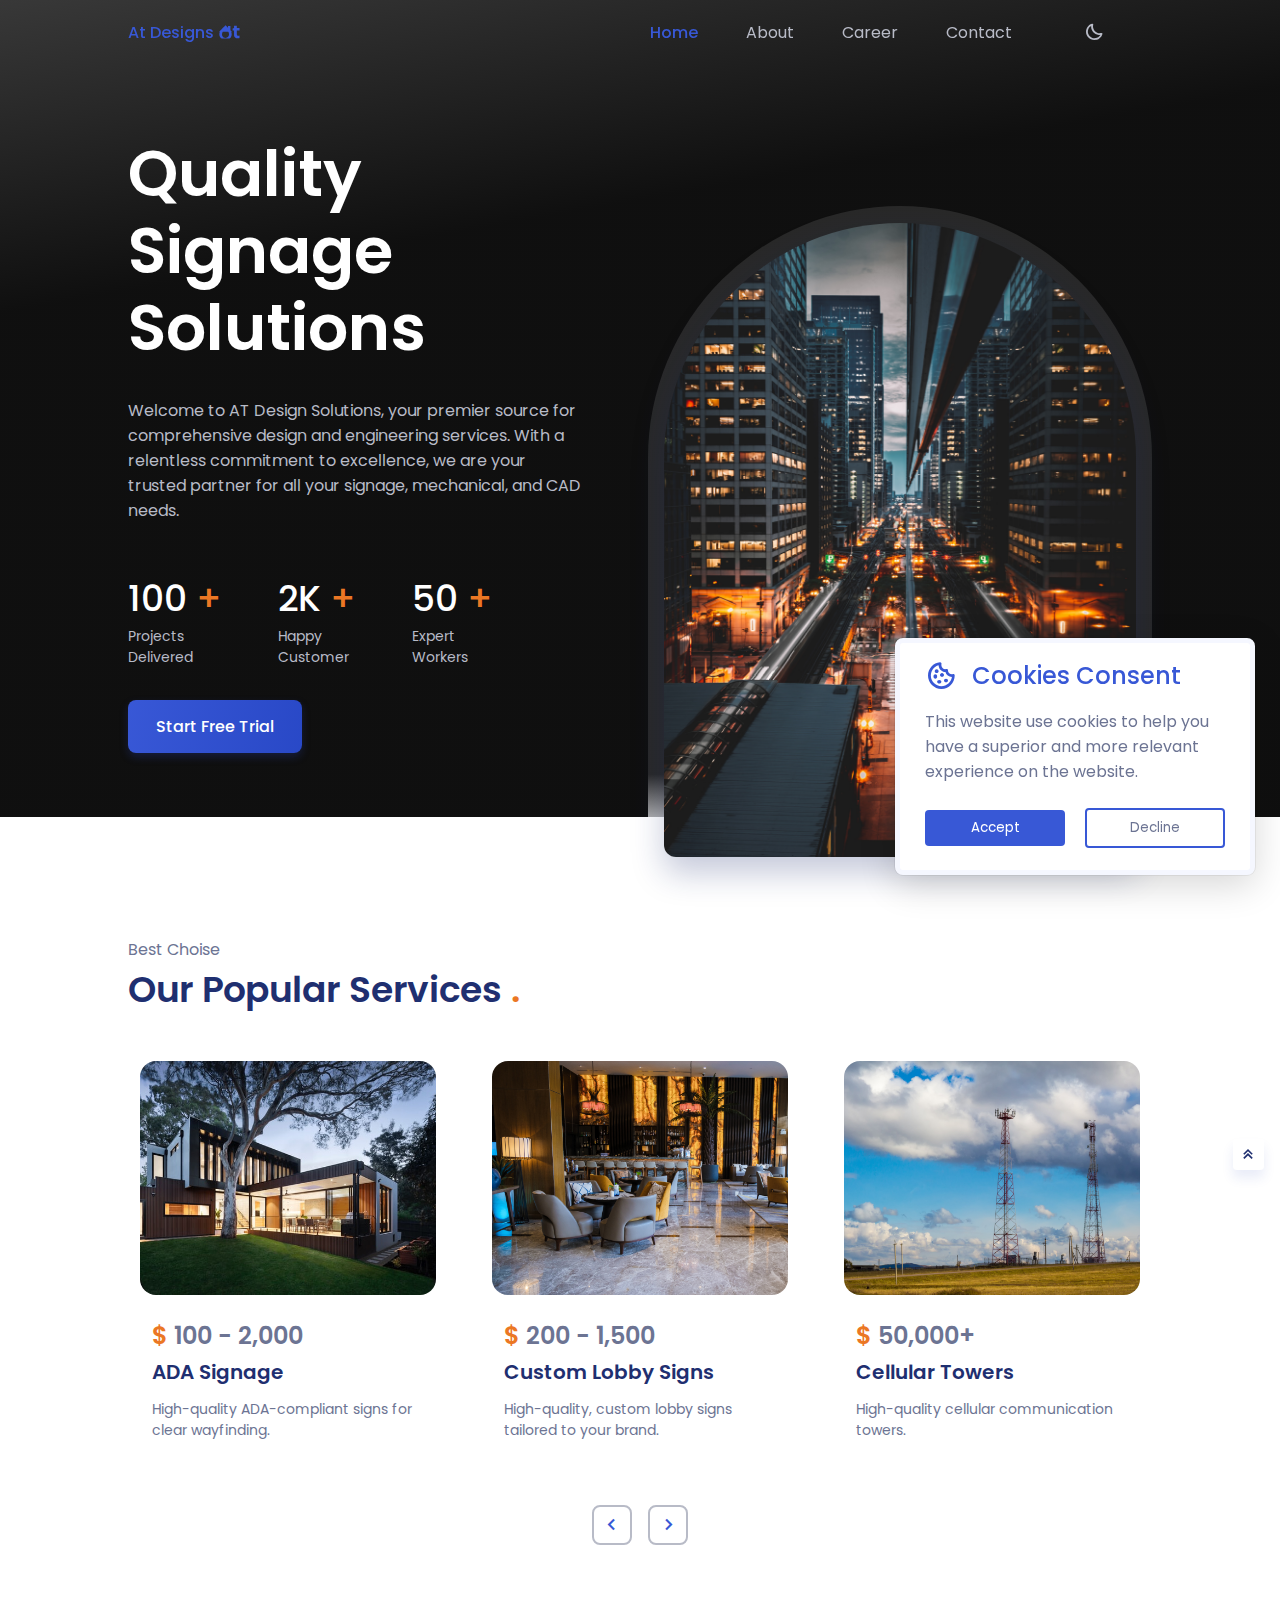
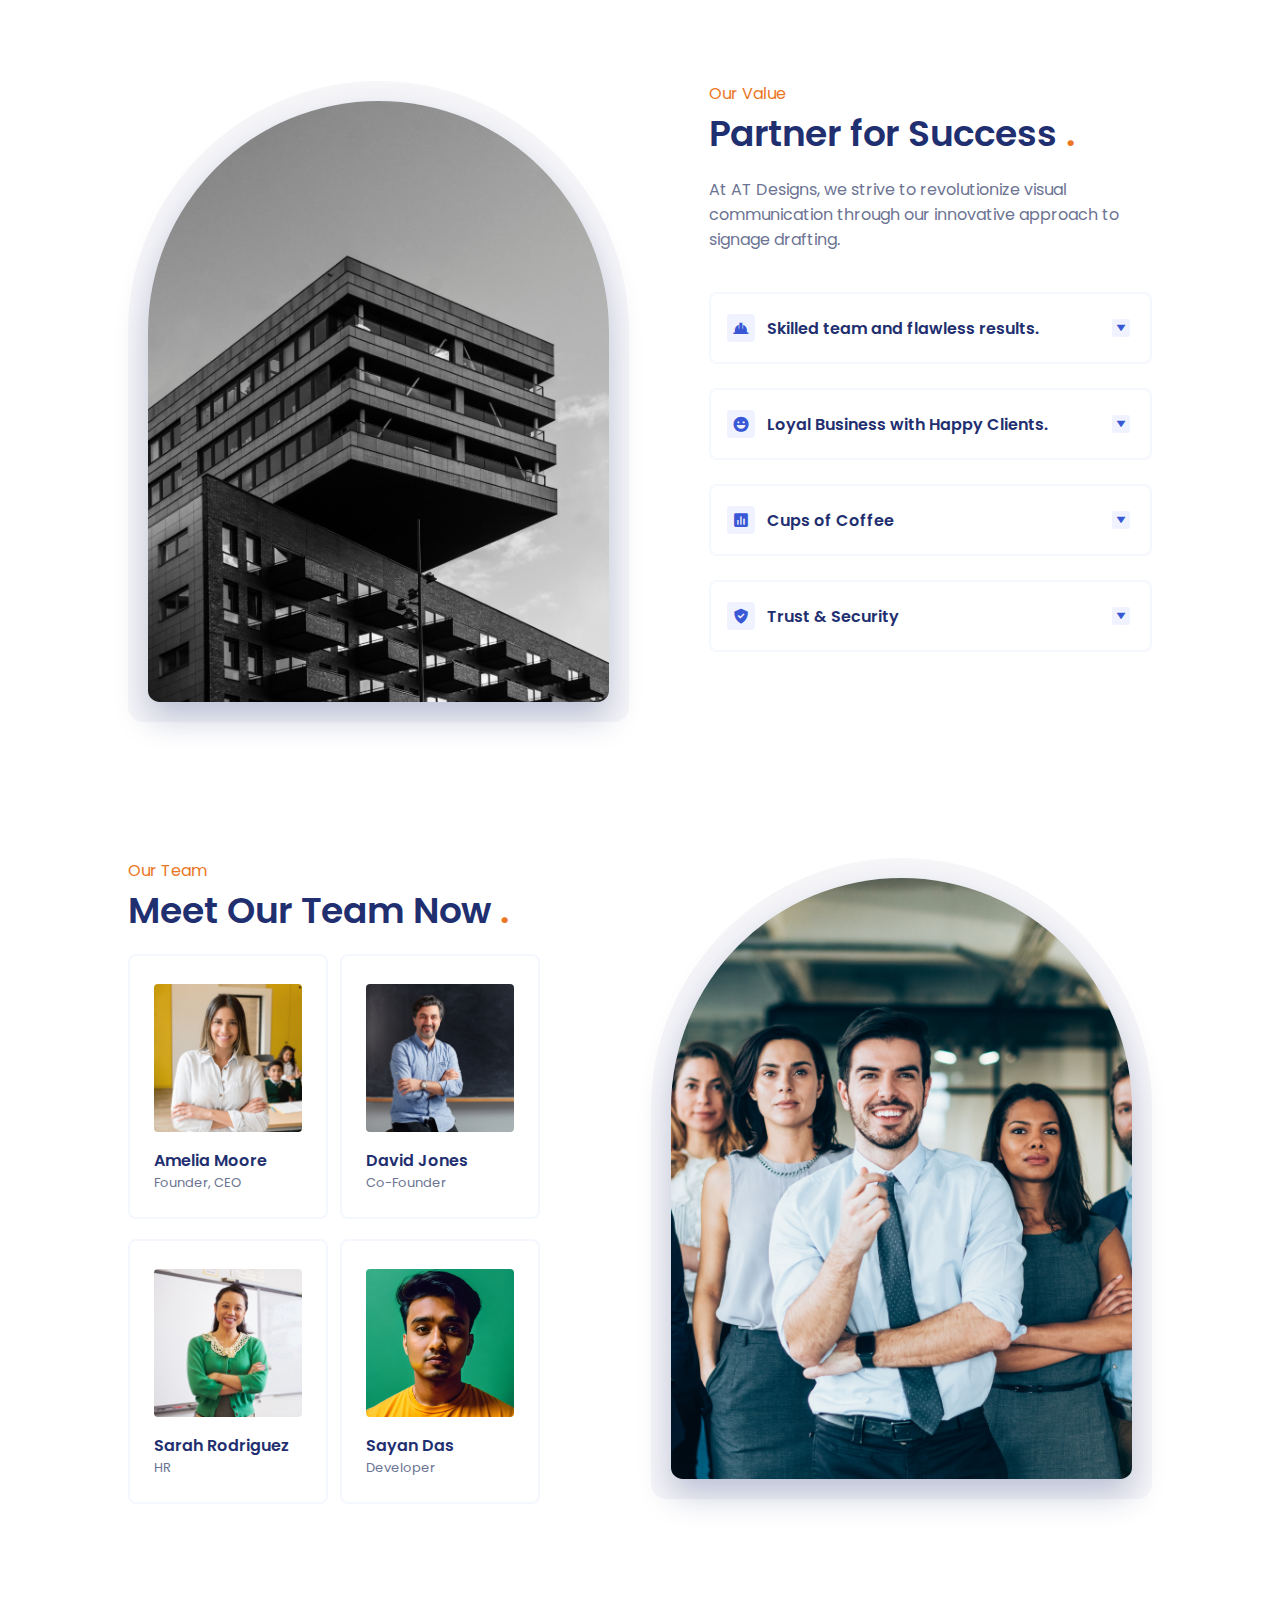
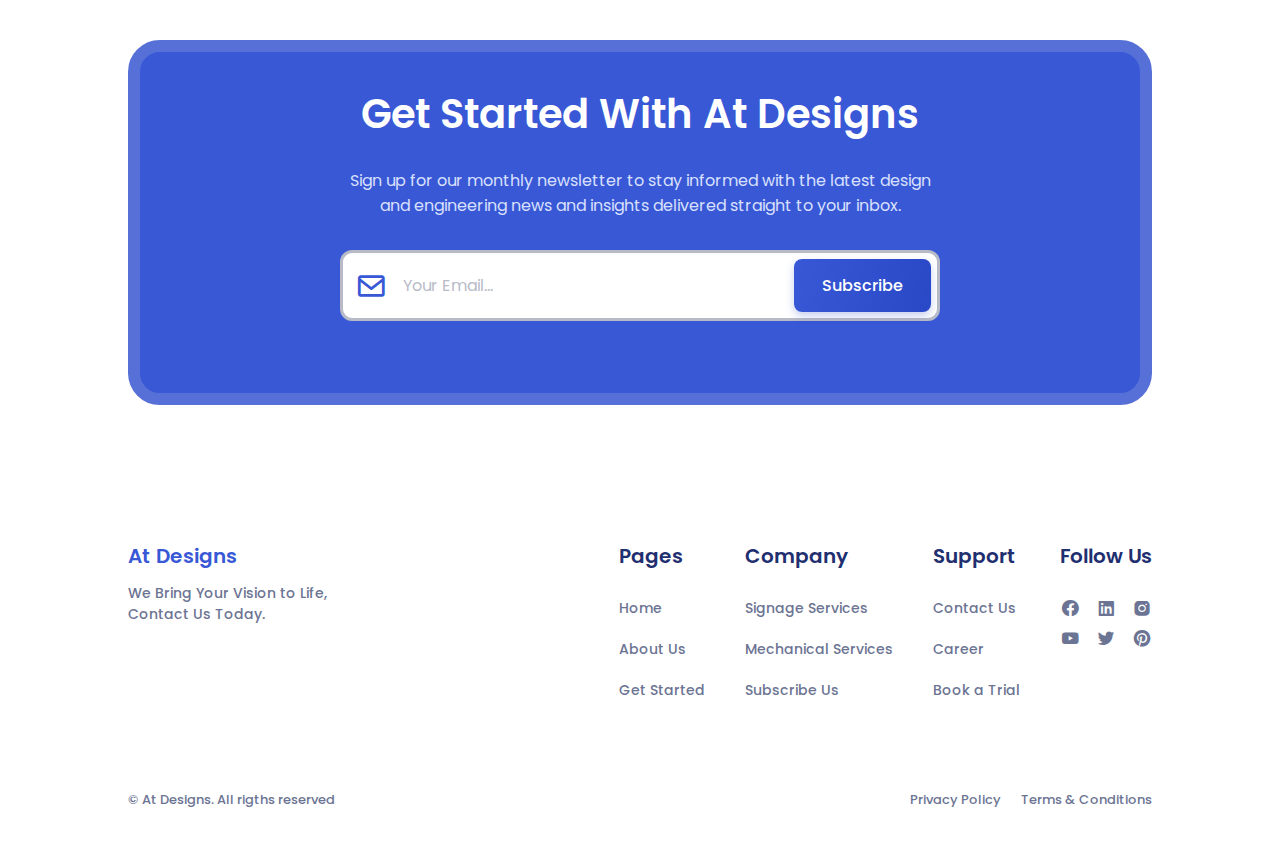
==== index.html @ 94d448b0 "adding first draft" ====
<!DOCTYPE html>
<html lang="en">

<head>
    <meta charset="UTF-8">
    <meta name="viewport" content="width=device-width, initial-scale=1.0">
    <title>At Designs</title>

    <!-- FAVICON  -->
    <link rel="shortcut icon" href="./assets/logo.svg" type="image/x-icon">

    <!-- BOXICONS  -->
    <link href='https://unpkg.com/boxicons@2.1.4/css/boxicons.min.css' rel='stylesheet'>

    <!-- GOOGLE FONTS  -->
    <link rel="preconnect" href="https://fonts.googleapis.com">
    <link rel="preconnect" href="https://fonts.gstatic.com" crossorigin>
    <link href="https://fonts.googleapis.com/css2?family=Poppins:wght@400;500;600;700&display=swap" rel="stylesheet">

    <!-- SWIPER CSS  -->
    <link rel="stylesheet" href="./stylesheets/swiper-bundle.min.css">

    <!-- EXTERNAL STYLESHEET  -->
    <link rel="stylesheet" href="./stylesheets/style.css">

</head>

<body>
    <!-- =============== HEADER ==================== -->
    <header class="header" id="header">
        <nav class="nav container">
            <a href="./index.html" class="nav-logo">
                At Designs 
                <img src="./assets/logo.svg" alt="At">
            </a>

            <div class="nav-menu">
                <ul class="nav-list">
                    <li class="nav-item">
                        <a href="./index.html" class="nav-link active-link">
                            <i class='bx bx-home-alt-2' ></i>
                            <span>Home</span>
                        </a>
                    </li>

                    <li class="nav-item">
                        <a href="./pages/about.html" class="nav-link">
                            <i class='bx bx-building-house' ></i>
                            <span>About</span>
                        </a>
                    </li>

                    <li class="nav-item">
                        <a href="./pages/career.html" class="nav-link">
                            <i class='bx bx-briefcase' ></i>
                            <span>Career</span>
                        </a>
                    </li>

                    <li class="nav-item">
                        <a href="./pages/contact.html" class="nav-link">
                            <i class='bx bx-phone' ></i>
                            <span>Contact</span>
                        </a>
                    </li>
                </ul>
            </div>

            <!-- Theme Change button  -->
            <i class="bx bx-moon change-theme" id="theme-button"></i>
        </nav>
    </header>
    <!-- =============== END OF HEADER ==================== -->

    
    <!-- ================ MAIN SECTION ================= -->
    <main class="main">
        <!-- ====================== HERO SECTION ================= -->
        <section class="home section" id="home">
            <div class="home-container container grid">
                <div class="home-data">
                    <h1 class="home-title">
                        Quality <br>Signage <br>Solutions
                    </h1>
                    <p class="home-description">
                        Welcome to AT Design Solutions, your premier source for comprehensive design and engineering services. With a relentless commitment to excellence, we are your trusted partner for all your signage, mechanical, and CAD needs.
                    </p>
                    
                    <div class="home-value">
                        <div>
                            <h1 class="home-value-number">
                                100 <span>+</span>
                            </h1>
                            <span class="home-value-description">
                                Projects <br> Delivered
                            </span>
                        </div>
    
                        <div>
                            <h1 class="home-value-number">
                                2K <span>+</span>
                            </h1>
                            <span class="home-value-description">
                                Happy <br> Customer
                            </span>
                        </div>
    
                        <div>
                            <h1 class="home-value-number">
                                50 <span>+</span>
                            </h1>
                            <span class="home-value-description">
                                Expert <br> Workers
                            </span>
                        </div>
                    </div>

                    <div class="button nav-button">
                        <a href="./pages/trial.html">Start Free Trial</a>
                    </div>
                </div>

                <div class="home-image">
                    <div class="home-orbe"></div>

                    <div class="home-img">
                        <img src="./assets/home.png" alt="">
                    </div>
                </div>
            </div>
        </section>

        <!-- ================= POPULAR SECTION ================== -->
        <section class="popular section" id="popular">
            <div class="container">
                <span class="section-sebtitle">Best Choise</span>
                <h2 class="section-title">
                    Our Popular Services <span>.</span>
                </h2>

                <div class="popular-container swiper">
                    <div class="swiper-wrapper">
                        <article class="popular-card swiper-slide">
                            <img src="./assets/popular1.png" alt="" class="popular-img">

                            <div class="popular-data">
                                <h2 class="popular-price">
                                    <span>$ </span>200 - 1,500
                                </h2>
                                <h3 class="popular-title">
                                    Custom Lobby Signs
                                </h3>
                                <p class="popular-description">
                                    High-quality, custom lobby signs tailored to your brand.
                                </p>
                            </div>
                        </article>

                        <article class="popular-card swiper-slide">
                            <img src="./assets/popular2.png" alt="" class="popular-img">

                            <div class="popular-data">
                                <h2 class="popular-price">
                                    <span>$ </span>50,000+
                                </h2>
                                <h3 class="popular-title">
                                    Cellular Towers
                                </h3>
                                <p class="popular-description">
                                    High-quality cellular communication towers.
                                </p>
                            </div>
                        </article>

                        <article class="popular-card swiper-slide">
                            <img src="./assets/popular3.png" alt="" class="popular-img">

                            <div class="popular-data">
                                <h2 class="popular-price">
                                    <span>$ </span>1,000 - 3,000
                                </h2>
                                <h3 class="popular-title">
                                    3D Architect Models
                                </h3>
                                <p class="popular-description">
                                    3D architectural models for clear communication.
                                </p>
                            </div>
                        </article>

                        <article class="popular-card swiper-slide">
                            <img src="./assets/popular4.png" alt="" class="popular-img">

                            <div class="popular-data">
                                <h2 class="popular-price">
                                    <span>$ </span>250/hr.
                                </h2>
                                <h3 class="popular-title">
                                    CAD Drawings
                                </h3>
                                <p class="popular-description">
                                    CAD drawings for accurate project planning.
                                </p>
                            </div>
                        </article>

                        <article class="popular-card swiper-slide">
                            <img src="./assets/popular5.jpg" alt="" class="popular-img">

                            <div class="popular-data">
                                <h2 class="popular-price">
                                    <span>$ </span>100 - 2,000
                                </h2>
                                <h3 class="popular-title">
                                    ADA Signage
                                </h3>
                                <p class="popular-description">
                                    High-quality ADA-compliant signs for clear wayfinding.
                                </p>
                            </div>
                        </article>
                    </div>

                    <div class="swiper-button-next">
                        <i class='bx bx-chevron-right'></i>
                    </div>
                    <div class="swiper-button-prev">
                        <i class='bx bx-chevron-left'></i>
                    </div>
                </div>
            </div>
        </section>


        <!-- ================ VALUE SECTION ================== -->
        <section class="value section" id="value">
            <div class="value-container container grid">
                <div class="value-image">
                    <div class="value-orbe"></div>

                    <div class="value-img">
                        <img src="./assets/value.png" alt="">
                    </div>
                </div>

                <div class="value-content">
                    <div class="value-data">
                        <span class="section-subtitle">Our Value</span>
                        <h2 class="section-title">
                            Partner for Success<span> .</span>
                        </h2>
                        <p class="value-description">
                            At AT Designs, we strive to revolutionize visual communication through our innovative approach to signage drafting.

                        </p>
                    </div>

                    <div class="value-accordion">
                        <div class="value-accordion-item">
                            <header class="value-accordion-header">
                                <i class='bx bxs-hard-hat value-accordion-icon'></i>
                                <h3 class="value-accordion-title">
                                    Skilled team and flawless results.
                                </h3>
                                <div class="value-accordion-arrow">
                                    <i class="bx bxs-down-arrow"></i>
                                </div>
                            </header>

                            <div class="value-accordion-content">
                                <p class="value-accordion-description">
                                    Our seasoned professionals bring unmatched expertise to deliver flawless results on every project.
                                </p>
                            </div>
                        </div>

                        <div class="value-accordion-item">
                            <header class="value-accordion-header">
                                <i class='bx bxs-happy-alt value-accordion-icon'></i>
                                <h3 class="value-accordion-title">
                                    Loyal Business with Happy Clients.
                                </h3>
                                <div class="value-accordion-arrow">
                                    <i class="bx bxs-down-arrow"></i>
                                </div>
                            </header>

                            <div class="value-accordion-content">
                                <p class="value-accordion-description">
                                    ur team of passionate professionals is dedicated to building lasting relationships with our clients, and the countless smiles we've seen are a testament to the success of that commitment.
                                </p>
                            </div>
                        </div>

                        <div class="value-accordion-item">
                            <header class="value-accordion-header">
                                <i class='bx bxs-bar-chart-square value-accordion-icon' ></i>
                                <h3 class="value-accordion-title">
                                    Cups of Coffee
                                </h3>
                                <div class="value-accordion-arrow">
                                    <i class="bx bxs-down-arrow"></i>
                                </div>
                            </header>

                            <div class="value-accordion-content">
                                <p class="value-accordion-description">
                                    Our relentless commitment to excellence is fueled not just by countless cups of coffee, but by a genuine passion for helping our clients achieve their goals.
                                </p>
                            </div>
                        </div>

                        <div class="value-accordion-item">
                            <header class="value-accordion-header">
                                <i class='bx bxs-check-shield value-accordion-icon' ></i>
                                <h3 class="value-accordion-title">
                                    Trust & Security
                                </h3>
                                <div class="value-accordion-arrow">
                                    <i class="bx bxs-down-arrow"></i>
                                </div>
                            </header>

                            <div class="value-accordion-content">
                                <p class="value-accordion-description">
                                    We prioritize your peace of mind.  By fostering a collaborative environment built on trust, we can work together seamlessly to achieve your vision.
                                </p>
                            </div>
                        </div>
                    </div>
                </div>
            </div>
        </section>


        <!-- ================= TEAM SECTION ================= -->
        <section class="team section" id="team">
            <div class="team-container container grid">
                <div class="team-image">
                    <div class="team-orbe"></div>

                    <div class="team-img">
                        <img src="./assets/team.png" alt="">
                    </div>
                </div>

                <div class="team-content">
                    <div class="team-data">
                        <span class="section-subtitle">Our Team</span>
                        <h2 class="section-title">
                            Meet Our Team Now <span>.</span>
                        </h2>
                    </div>

                    <div class="team-card">
                        <div class="team-card-box">
                            <div class="team-card-info">
                                <img src="./assets/member1.png" alt="">
                                <div>
                                    <h3 class="team-card-title">
                                        Amelia Moore
                                    </h3>
                                    <p class="team-card-description">
                                        Founder, CEO
                                    </p>
                                </div>
                            </div>
                        </div>

                        <div class="team-card-box">
                            <div class="team-card-info">
                                <img src="./assets/member2.png" alt="">
                                <div>
                                    <h3 class="team-card-title">
                                        David Jones
                                    </h3>
                                    <p class="team-card-description">
                                        Co-Founder
                                    </p>
                                </div>
                            </div>
                        </div>

                        <div class="team-card-box">
                            <div class="team-card-info">
                                <img src="./assets/member3.png" alt="">
                                <div>
                                    <h3 class="team-card-title">
                                        Sarah Rodriguez
                                    </h3>
                                    <p class="team-card-description">
                                        HR
                                    </p>
                                </div>
                            </div>
                        </div>

                        <div class="team-card-box">
                            <div class="team-card-info">
                                <img src="./assets/member4.png" alt="">
                                <div>
                                    <h3 class="team-card-title">
                                        Sayan Das
                                    </h3>
                                    <p class="team-card-description">
                                        Developer
                                    </p>
                                </div>
                            </div>
                        </div>
                    </div>
                </div>
            </div>
        </section>


        <!-- ================ SUBSCRIBE US SECTION ================= -->
        <section class="subscribe section" id="subscribe">
            <div class="subscribe-container container">
                <h1 class="subscribe-title">
                    Get Started With At Designs
                </h1>
                <p class="subscribe-description">
                    Sign up for our monthly newsletter to stay informed with the latest design and engineering news and insights delivered straight to your inbox.
                </p>
                <form action="" method="post" class="subscribe-us">
                    <i class='bx bx-envelope' ></i>
                    <input type="email" name="email" class="subscribe-us-input" id="email" placeholder="Your Email..." required>
                    <button class="button subscribe-btn">
                        Subscribe
                    </button>
                </form>
            </div>
        </section>

    </main>
    <!-- ================ END OF MAIN SECTION ================= -->


    <!-- =============== FOOTER SECTION =================== -->
    <footer class="footer section">
        <div class="footer-container container grid">
            <div>
                <a href="#" class="footer-logo">
                    At Designs
                </a>
                <p class="footer-description">
                    We Bring Your Vision to Life, <br>Contact Us Today. 
                </p>
            </div>

            <div class="footer-content">
                <div>
                    <h3 class="footer-title">
                        Pages
                    </h3>

                    <ul class="footer-links">
                        <li>
                            <a href="#" class="footer-link">Home</a>
                        </li>

                        <li>
                            <a href="./pages/about.html" class="footer-link">About Us</a>
                        </li>

                        <li>
                            <a href="./pages/trial.html" class="footer-link">Get Started</a>
                        </li>
                    </ul>
                </div>

                <div>
                    <h3 class="footer-title">
                        Company
                    </h3>

                    <ul class="footer-links">
                        <li>
                            <a href="./pages/about.html#signage" class="footer-link">Signage Services</a>
                        </li>

                        <li>
                            <a href="./pages/about.html#mechanical" class="footer-link">Mechanical Services</a>
                        </li>

                        <li>
                            <a href="#subscribe" class="footer-link">Subscribe Us</a>
                        </li>
                    </ul>
                </div>

                <div>
                    <h3 class="footer-title">
                        Support
                    </h3>

                    <ul class="footer-links">
                        <li>
                            <a href="./pages/contact.html" class="footer-link">Contact Us</a>
                        </li>

                        <li>
                            <a href="./pages/career.html" class="footer-link">Career</a>
                        </li>

                        <li>
                            <a href="./pages/trial.html" class="footer-link">Book a Trial</a>
                        </li>
                    </ul>
                </div>

                <div>
                    <h3 class="footer-title">
                        Follow Us
                    </h3>

                    <ul class="footer-social">
                        <li class="footer-social-link">
                            <a href="#">
                                <i class='bx bxl-facebook-circle' ></i>
                            </a>
                        </li>
                        <li class="footer-social-link">
                            <a href="#">
                                <i class='bx bxl-linkedin-square' ></i>
                            </a>
                        </li>
                        <li class="footer-social-link">
                            <a href="#">
                                <i class='bx bxl-instagram-alt' ></i></i>
                            </a>
                        </li>
                    </ul>

                    <ul class="footer-social">
                        <li class="footer-social-link">
                            <a href="#">
                                <i class='bx bxl-youtube' ></i>
                            </a>
                        </li>
                        <li class="footer-social-link">
                            <a href="#">
                                <i class='bx bxl-twitter'></i>
                            </a>
                        </li>
                        <li class="footer-social-link">
                            <a href="#">
                                <i class='bx bxl-pinterest' ></i>
                            </a>
                        </li>
                    </ul>
                </div>
                
            </div>
        </div>

        <div class="footer-info container">
            <span class="footer-copy">
                &#169; At Designs. All rigths reserved
            </span>

            <div class="footer-privacy">
                <a href="#">Privacy Policy</a>
                <a href="#">Terms & Conditions</a>
            </div>
        </div>
    </footer>
    <!-- =============== END OF FOOTER SECTION =================== -->


    <!-- ================= SCROLL UP ===================== -->
    <a href="#" class="scrollup" id="scroll-up">
        <i class='bx bx-chevrons-up' ></i>
    </a>

    <!-- ================ COOKIE CONSENT ================= -->
    <div class="cookie-wrapper">
        <div class="cookie-title">
            <i class="bx bx-cookie"></i>
            <h2>Cookies Consent</h2>
        </div>
        <div class="cookie-data">
            <p>This website use cookies to help you have a superior and more relevant experience on the website.
        </div>
        <div class="cookie-buttons">
            <button class="cookie-btn" id="accept-cookie">Accept</button>
            <button class="cookie-btn">Decline</button>
        </div>
    </div>
    

    <!-- ================ SWIPER JS ================= -->
    <script src="./scripts/swiper-bundle.min.js"></script>

    <!-- ============= JAVASCRIPTS ================= -->
    <script src="./scripts/script.js"></script>
</body>

</html>
---- stylesheets/style.css ----
/* ================== GOOGLE FONTS ============== */
@import url('https://fonts.googleapis.com/css2?family=Poppins:wght@400;500;600;700&display=swap');

:root{
    --header-height: 3.5rem;

    /* COLORS  */
    --first-color: hsl(228, 66%, 53%);
    --first-color-alt: hsl(228, 66%, 47%);
    --first-color-light: hsl(228, 62%, 59%);
    --first-color-lighten: hsl(228, 100%, 97%);
    --second-color: hsl(25, 83%, 53%);
    --title-color: hsl(228, 57%, 28%);
    --text-color: hsl(228, 15%, 50%);
    --text-color-light: hsl(228, 12%, 75%);
    --border-color: hsl(228, 99%, 98%);
    --body-color: #fff;
    --container-color: #fff;

    /* FONTS  */
    --body-font: 'Poppins', sans-serif;
    --biggest-font-size: 2.25rem;
    --h1-font-size: 1.5rem;
    --h2-font-size: 1.25rem;
    --h3-font-size: 1rem;
    --normal-font-size: .938rem;
    --small-font-size: .813rem;
    --smaller-font-size: .75rem;

    --font-medium: 500;
    --font-semi-bold: 600;

    /* Z - INDEX  */
    --z-tooltip: 10;
    --z-fixed: 100;
    --z-cookie: 200;

    --transition: all 400ms ease;
}

/* FONTS - SMALLER DEVICES */
@media screen and (min-width: 1024px) {
    :root {
        --biggest-font-size: 4rem;
        --h1-font-size: 2.25rem;
        --h2-font-size: 1.5rem;
        --h3-font-size: 1.25rem;
        --normal-font-size: 1rem;
        --small-font-size: .875rem;
        --smaller-font-size: .813rem;
    }
}

/* ================ BASICS ====================== */
*{
    margin: 0;
    padding: 0;
    box-sizing: border-box;
}

html{
    scroll-behavior: smooth;
}

body{
    font-family: var(--body-font);
    font-size: var(--normal-font-size);
    background-color: var(--body-color);
    color: var(--text-color);
    transition: var(--transition);
}

h1, h2, h3{
    color: var(--title-color);
    font-weight: var(--font-semi-bold);
}

ul{
    list-style: none;
}

a{
    text-decoration: none;
}

img{
    max-width: 100%;
    height: auto;
}

input,
button{
    font-family: var(--body-font);
    outline: none;
    border: none;
}


/*=============== THEME ===============*/
.change-theme{
    font-size: 1.25rem;
    color: #fff;
    cursor: pointer;
    transition: 0.3s;
}

.change-theme:hover{
    color: var(--first-color);
}


/*========== Variables Dark theme ==========*/
body.dark-theme{
    --first-color: hsl(228, 66%, 62%);
    --second-color: hsl(25, 57%, 54%);
    --title-color: hsl(228, 8%, 95%);
    --text-color: hsl(228, 8%, 70%);
    --border-color: hsl(228, 16%, 14%);
    --body-color: hsl(228, 12%, 8%);
    --container-color: hsl(228, 16%, 12%);
}

/* Color chnage in some part in dark theme */
.dark-theme .nav-menu,
.dark-theme .home-img,
.dark-theme .popular-card:hover,
.dark-theme .value-img,
.dark-theme .accordion-open,
.dark-theme .accordion-open .value-accordion-icon,
.dark-theme .accordion-open .value-accordion-arrow,
.dark-theme .contact-img,
.dark-theme .team-img,
.dark-theme .contact-card-box:hover,
.dark-theme .team-card-box:hover,
.dark-theme .scrollup{
    box-shadow: none;
}

.dark-theme .value-orbe,
.dark-theme .value-accordion-icon,
.dark-theme .value-accordion-arrow,
.dark-theme .contact-orbe,
.dark-theme .contact-card i,
.dark-theme .contact-card-button,
.dark-theme .team-orbe,
.dark-theme .subscribe-container{
    background-color: var(--container-color);
}

.dark-theme .subscribe-container{
    border: 6px solid var(--border-color);
}

.dark-theme .subscribe-description{
    color: var(--text-color);
}

.dark-theme .swiper-button-next,
.dark-theme .swiper-button-prev{
    border: 3px solid var(--border-color);
}

.dark-theme::-webkit-scrollbar{
    background-color: hsl(228, 4%, 15%);
}

.dark-theme::-webkit-scrollbar-thumb{
    background-color: hsl(228, 4%, 25%);
}

.dark-theme::-webkit-scrollbar-thumb:hover{
    background-color: hsl(228, 4%, 35%);
}


/*=============== REUSABLE CSS CLASSES ===============*/
.container{
    max-width: 1024px;
    margin-left: 1.5rem;
    margin-right: 1.5rem;
}
  
.grid{
    display: grid;
}
  
.section{
    padding: 4.5rem 0 2rem;
}
  
.section-title{
    font-size: var(--h2-font-size);
    margin-bottom: 1rem;
}
  
.section-title span {
    color: var(--second-color);
}
  
.section-subtitle {
    display: block;
    font-size: var(--small-font-size);
    color: var(--second-color);
}
  
.main{
    overflow: hidden; /* For the animations ScrollReveal*/
}


/*=============== HEADER & NAV ===============*/
.header{
    position: fixed;
    top: 0;
    left: 0;
    width: 100%;
    border-color: transparent;
    z-index: var(--z-fixed);
    transition: var(--transition);
}

.nav{
    height: var(--header-height);
    display: flex;
    justify-content: space-between;
    align-items: center;
}

.nav-logo{
    color: var(--first-color);
    display: inline-flex;
    align-items: center;
    column-gap: .25rem;
    font-weight: var(--font-medium);
    transition: var(--transition);
}

.nav-logo img{
    height: 1.5rem;
}

@media screen and (max-width: 1023px){
    .nav-menu{
        position: fixed;
        bottom: 2rem;
        background-color: var(--container-color);
        box-shadow: 0 8px 24px hsla(228, 66%, 45%, 0.15);
        width: 90%;
        left: 0;
        right: 0;
        margin: 0 auto;
        padding: 1.3rem 3rem;
        border-radius: 1.25rem;
        transition: var(--transition);
    }

    .nav-list{
        display: flex;
        justify-content: space-between;
        align-items: center;
    }

    .nav-link{
        color: var(--text-color);
        display: flex;
        padding: 0.5rem;
        border-radius: 50%;
    }

    .nav-link i{
        font-size: 1.25rem;
    }

    .nav-link span{
        display: none;
    }
}

/* Change background header */
.scroll-header{
    background-color: var(--body-color);
    box-shadow: 0 1px 4px hsla(228, 4%, 15%, 0.1);
}

.scroll-header .nav-logo{
    color: var(--first-color);
}

.scroll-header .change-theme{
    color: var(--first-color);
}

/* Active link */
.active-link{
    background: linear-gradient(101deg, hsl(228, 66%, 53%), hsl(228, 66%, 47%));
    color: #fff;
    box-shadow: 0 4px 8px hsla(228, 66%, 45%, 0.25);
}

/*=============== HOME ===============*/
.home{
    background: linear-gradient(170deg, hsl(0, 0%, 22%) 0%, hsla(0, 0%, 6%) 30%);
    padding-bottom: 0;
}

.home-container{
    padding-top: 2rem;
    row-gap: 3.5rem;
}

.home-title, .home-value-number{
    color: #fff;
}

.home-title{
    font-size: var(--biggest-font-size);
    line-height: 120%;
    margin-bottom: 1.25rem;
}

.home-description{
    color: var(--text-color-light);
    margin-bottom: 2rem;
}

.home-value{
    display: flex;
    column-gap: 2.5rem;
}

.home-value-number{
    font-size: var(--h1-font-size);
    font-weight: var(--font-medium);
}

.home-value-number span{
    color: var(--second-color);
}

.home-value-description{
    display: flex;
    font-size: var(--small-font-size);
    color: var(--text-color-light);
}

.home-image{
    position: relative;
    display: flex;
    justify-content: center;
}

.home-orbe{
    width: 265px;
    height: 284px;
    background: linear-gradient(180deg, hsl(0, 0%, 16%) 93%, hsl(0, 0%, 67%) 100%);
    border-radius: 135px 135px 0 0;
}

.home-img{
    position: absolute;
    width: 250px;
    height: 300px;
    overflow: hidden;
    border-radius: 125px 125px 12px 12px;
    display: inline-flex;
    align-items: flex-end;
    bottom: -1.5rem;
    box-shadow: 0 16px 32px hsla(228, 66%, 25%, 0.25);
}

/*=============== BUTTON ===============*/
.button{
    display: inline-block;
    background: linear-gradient(101deg, hsl(228, 66%, 53%), hsl(228, 66%, 47%));
    padding: 14px 28px;
    border-radius: 0.5rem;
    font-size: var(--normal-font-size);
    font-weight: var(--font-medium);
    box-shadow: 0 4px 8px hsla(228, 66%, 45%, 0.25);
    transition: var(--transition);
    cursor: pointer;
    color: #fff;
}

.button a{
    color: #fff;
}

.button:hover{
    box-shadow: 0 4px 12px hsla(228, 66%, 45%, 0.25);
}

.nav-button{
    margin-top: 2rem;
}


/*=============== POPULAR ===============*/
.popular-container{
    padding: 0.5rem 0 4rem;
}

.popular-card{
    width: 290px;
    background-color: var(--container-color);
    padding: 0.5rem 0.5rem 2rem;
    border-radius: 1rem;
    margin: 0 auto;
    transition: var(--transition);
}

.popular-img{
    border-radius: 1rem;
    margin-bottom: 1rem;
}

.popular-data{
    padding: 0 1rem 0 0.5rem;
}

.popular-price{
    font-size: var(--h2-font-size);
    color: var(--text-color);
    margin-bottom: 0.25rem;
}

.popular-price span{
    color: var(--second-color);
}

.popular-title{
    font-size: var(--h3-font-size);
    margin-bottom: 0.75rem;
}

.popular-description{
    font-size: var(--small-font-size);
}

.popular-card:hover{
    box-shadow: 0 12px 16px hsla(228, 66%, 45%, 0.1);
}

/* Swiper class */
.swiper-button-prev::after,
.swiper-button-next::after{
    content: '';
}

.swiper-button-next,
.swiper-button-prev{
    top: initial;
    bottom: 0;
    width: initial;
    height: initial;
    background-color: var(--container-color);
    border: 2px solid var(--text-color-light);
    padding: 6px;
    border-radius: 0.5rem;
    font-size: 1.5rem;
    color: var(--first-color);
}

.swiper-button-prev{
    left: calc(50% - 3rem);
}

.swiper-button-next{
    right: calc(50% - 3rem);
}


/*=============== VALUE ===============*/
.value-container{
    row-gap: 3rem;
}

.value-image{
    position: relative;
    display: flex;
    justify-content: center;
}

.value-orbe{
    width: 266px;
    height: 316px;
    background-color: hsl(228, 24%, 97%);
    border-radius: 135px 135px 16px 16px;
}

.value-img{
    position: absolute;
    width: 250px;
    height: 300px;
    overflow: hidden;
    border-radius: 125px 125px 12px 12px;
    inset: 0;
    margin: auto;
    box-shadow: 0 16px 32px hsla(228, 66%, 25%, 0.25);
}

.value-description{
    font-size: var(--small-font-size);
    margin-bottom: 2rem;
}

.value-accordion{
    display: grid;
    row-gap: 1.5rem;
}

.value-accordion-item{
    background-color: var(--body-color);
    border: 2px solid var(--border-color);
    border-radius: 0.5rem;
    padding: 1rem 0.75rem;
}

.value-accordion-header{
    display: flex;
    align-items: center;
    cursor: pointer;
}

.value-accordion-icon{
    background-color: var(--first-color-lighten);
    padding: 5px;
    border-radius: 0.25rem;
    font-size: 18px;
    color: var(--first-color);
    margin-right: 0.75rem;
    transition: var(--transition);
}

.value-accordion-title{
    font-size: var(--small-font-size);
}

.value-accordion-arrow{
    display: inline-flex;
    background-color: var(--first-color-lighten);
    padding: 0.25rem;
    color: var(--first-color);
    border-radius: 2px;
    font-size: 10px;
    margin-left: auto;
    transition: var(--transition);
}

.value-accordion-arrow i{
    transition: var(--transition);
}

.value-accordion-description{
    font-size: var(--smaller-font-size);
    padding: 1.25rem 2.5rem 0 2.75rem;
}

.value-accordion-content{
    overflow: hidden;
    height: 0;
    transition: var(--transition);
}

/*Rotate icon and add shadows*/
.accordion-open{
    box-shadow: 0 12px 32px hsla(228, 66%, 45%, 0.1);
}

.accordion-open .value-accordion-icon{
    box-shadow: 0 4px 4px hsla(228, 66%, 45%, 0.1);
}

.accordion-open .value-accordion-arrow{
    box-shadow: 0 2px 4px  hsla(228, 66%, 45%, 0.1);
}

.accordion-open .value-accordion-arrow i{
    transform: rotate(-180deg);
}

/* don't  showing the about section image (small defices)*/
.about-image{
    display: none;
}


/* =============== TEAM ================= */
.team-container{
    row-gap: 2rem;
}

.team-image{
    position: relative;
    display: flex;
    justify-content: center;
}

.team-orbe{
    width: 266px ;
    height: 316px;
    background-color: hsl(228, 24%, 97%);
    border-radius: 135px 135px 16px 16px;
}

.team-img{
    position: absolute;
    width: 250px;
    height: 300px;
    overflow: hidden;
    border-radius: 125px 125px 12px 12px;
    inset: 0;
    margin: auto;
    box-shadow: 0 16px 32px hsla(228, 66%, 25%, 0.25);
}

.team-card{
    display: grid;
    grid-template-columns: repeat(2,1fr);
    gap: 1.25rem 0.75rem;
}

.team-card-box{
    background-color: var(--body-color);
    border: 2px solid var(--border-color);
    padding: 1.25rem 0.75rem;
    border-radius: 0.5rem;
    transition: var(--transition);
}

.team-card-info{
    display: flex;
    align-items: flex-start;
    flex-direction: column;
    column-gap: 0.75rem;
}

.team-card-info img{
    width: full;
    height: auto;
    object-fit: cover;
    margin-bottom: 1rem;
    border-radius: 0.25rem;
}

.team-card-title{
    font-size: var(--normal-font-size);
}

.team-card-description{
    font-size: var(--smaller-font-size);
}

.team-card-box:hover{
    box-shadow: 0 8px 24px hsla(228, 66%, 45%, 0.1);
}


/*=============== CONTACT ===============*/
.contact-container{
    row-gap: 2rem;
    column-gap: 1.25rem;
}

.contact-image{
    position: relative;
    display: flex;
    justify-content: center;
}

.contact-orbe{
    width: 266px ;
    height: 316px;
    background-color: hsl(228, 24%, 97%);
    border-radius: 135px 135px 16px 16px;
}

.contact-img{
    position: absolute;
    width: 250px;
    height: 300px;
    overflow: hidden;
    border-radius: 125px 125px 12px 12px;
    inset: 0;
    margin: auto;
    box-shadow: 0 16px 32px hsla(228, 66%, 25%, 0.25);
}

.contact-description{
    font-size: var(--small-font-size);
    margin-bottom: 2.5rem;
}

.contact-card{
    display: grid;
    grid-template-columns: repeat(2,1fr);
    gap: 1.25rem 0.75rem;
}

.contact-card-box{
    background-color: var(--body-color);
    border: 2px solid var(--border-color);
    padding: 1.25rem 0.75rem;
    border-radius: 0.5rem;
    transition: var(--transition);
}

.contact-card-info{
    display: flex;
    align-items: flex-start;
    column-gap: 0.75rem;
    margin-bottom: 1.25rem;
}

.contact-card i{
    padding: 6px;
    background-color: var(--first-color-lighten);
    border-radius: 6px;
    font-size: 1.25rem;
    color: var(--first-color);
}

.contact-card-title{
    font-size: var(--normal-font-size);
}

.contact-card-description{
    font-size: var(--smaller-font-size);
}

.contact-card-button{
    font-size: var(--small-font-size);
    padding: 14px 0;
    width: 100%;
    border-radius: 0.25rem;
    background: var(--first-color-lighten);
    color: var(--first-color);
    font-weight: var(--font-semi-bold);
    box-shadow: none;
    transition: var(--transition);
}

.contact-card-button:hover{
    background-color: var(--first-color);
    color: #fff;
}

.contact-card-box:hover{
    box-shadow: 0 8px 24px hsla(228, 66%, 45%, 0.1);
}

/*=============== SUBSCRIBE US SECTION ===============*/
.subscribe{
    padding: 2.5rem 0;
}

.subscribe-container{
    background-color: var(--first-color);
    padding: 3rem 2rem;
    border-radius: 1.25rem;
    border: 6px solid var(--first-color-light);
    text-align: center;
}

.subscribe-title{
    font-size: var(--h2-font-size);
    margin-bottom: 1rem;
    color: #fff;
}

.subscribe-description{
    color: hsl(228, 90%, 92%);
    font-size: var(--small-font-size);
    margin-bottom: 2rem;
}

.subscribe-us{
    background-color: var(--body-color);
    padding: 0.35rem 0.35rem 0.35rem 0.75rem;
    display: flex;
    align-items: center;
    border-radius: 0.75rem;
    margin: 0 auto;
    border: 3px solid var(--text-color-light);
    margin-bottom: 2rem;
    max-width: 600px;
}

.subscribe-us i{
    font-size: 2rem;
    color: var(--first-color);
    margin-right: 0.5rem;
}

.subscribe-us-input{
    width: 90%;
    background-color: var(--body-color);
    color: var(--text-color);
    margin: 0 0.5rem;
    font-size: 1rem;
}

.subscribe-us-input::placeholder{
    color: var(--text-color-light);
}

.subscribe-button{
    border: 2px solid #fff;
    background-color: var(--first-color-light);
    font-size: var(--small-font-size);
    color: #fff;
}

.subscribe-button:hover{
    border-color: var(--first-color);
}


/*=============== FOOTER ===============*/
.footer-container{
    row-gap: 2.5rem;
}

.footer-logo{
    color: var(--first-color);
    font-size: var(--h3-font-size);
    font-weight: var(--font-semi-bold);
    display: inline-flex;
    align-items: center;
    column-gap: 0.25rem;
    margin-bottom: 0.75rem;
}

.footer-description,
.footer-link{
    font-size: var(--small-font-size);
    font-weight: var(--font-medium);
}

.footer-content,
.footer-links{
    display: grid;
}


.footer-content{
    grid-template-columns: repeat(2, max-content);
    gap: 2.5rem 4rem;
}

.footer-title{
    font-size: var(--h3-font-size);
    margin-bottom: 1.25rem;
}

.footer-links{
    row-gap: 0.5rem;
}

.footer-link{
    color: var(--text-color);
    transition: var(--transition);
}

.footer-link:hover{
    color: var(--title-color);
}

.footer-social{
    display: flex;
    column-gap: 1rem;
}

.footer-social-link{
    font-size: 1.25rem;
    transition: var(--transition);
}

.footer-social-link a i{
    color: var(--text-color);
}

.footer-social-link a i:hover{
    color: var(--title-color);
}

.footer-info,
.footer-privacy{
    display: flex;
}

.footer-info{
    padding-bottom: 6rem;
    margin-top: 5.5rem;
    flex-direction: column;
    text-align: center;
    row-gap: 1.5rem;
}

.footer-copy,
.footer-privacy a{
    font-size: var(--smaller-font-size);
    font-weight: var(--font-medium);
    color: var(--text-color);
}

.footer-privacy{
    justify-content: center;
    column-gap: 1.25rem;
}


/*=============== SCROLL BAR ===============*/
::-webkit-scrollbar{
    width: 0.6rem;
    border-radius: 0.5rem;
    background-color: hsl(228, 8%, 76%);
}

::-webkit-scrollbar-thumb{
    background-color: hsl(228, 8%, 64%);
    border-radius: 0.5rem;
    display: block;
}

::-webkit-scrollbar-thumb:hover{
    background-color: hsl(228, 8%, 54%);
}


/*=============== SCROLL UP ===============*/
.scrollup{
    position: fixed;
    right: 1rem;
    bottom: -30%;
    background-color: var(--container-color);
    box-shadow: 0 8px 12px hsla(228, 66%, 45%, 0.1);
    display: inline-flex;
    padding: 0.35rem;
    border-radius: 0.25rem;
    color: var(--title-color);
    font-size: 1.25rem;
    z-index: var(--z-tooltip);
    transition: var(--transition);
}

.scrollup:hover{
    transform: translateY(-0.25rem);
    color: var(--first-color);
}

/* Show Scroll Up*/
.show-scroll{
    bottom: 8rem;
}


/* ================ COOKIES ================= */
.cookie-wrapper{
    position: fixed;
    z-index: var(--z-cookie);
    bottom: -350px;
    right: 50%;
    transform: translateX(50%);
    /* max-width: 350px; */
    width: 96%;
    background-color: var(--container-color);
    border: 5px solid var(--border-color);
    border-radius: 8px;
    padding: 15px 25px 22px;
    box-shadow: rgba(0, 0, 0, 0.16) 0px 10px 36px 0px, rgba(0, 0, 0, 0.06) 0px 0px 0px 1px;
    transition: var(--transition);
    transition: bottom 1s ease;
}

.cookie-wrapper.show-cookie{
    bottom: 25px;
}

.cookie-title{
    display: flex;
    align-items: center;
    column-gap: 15px;
    margin-bottom: 1rem;
}

.cookie-title i{
    color: var(--first-color);
    font-size: 32px;
}

.cookie-title h2{
    color: var(--first-color);
    font-weight: 500;
}

.cookie-data p{
    color: var(--text-color);
}

.cookie-title p a{
    color: var(--first-color);
}

.cookie-title p a:hover{
    text-decoration: underline;
}

.cookie-buttons{
    margin-top: 1.5rem;
    width: 100%;
    display: flex;
    align-items: center;
    justify-content: space-between;
}

.cookie-btn{
    width: calc(100%/2 - 10px);
    padding: 8px 0;
    border-radius: 4px;
    background: var(--first-color);
    color: #fff;
    cursor: pointer;
    border: none;
}

.cookie-btn:nth-child(2){
    border: 2px solid var(--first-color);
    background: transparent;
    color: var(--text-color);
}


/*=============== BREAKPOINTS ===============*/
/* For small devices */
@media screen and (min-width: 350px) {
    .container{
        margin-left: 1rem;
        margin-right: 1rem;
    }
    .section{
        padding: 3.5rem 0 1rem;
    }
    .home{
        padding-bottom: 0;
    }
    .contact-card{
        grid-template-columns: repeat(2, 1fr);
        justify-content: center;
    }
}

@media screen and (min-width: 320px) {
    .nav-menu{
        padding: 1.3rem 1.5rem;
    }
    .home-value{
        column-gap: 1rem;
    }
    .home-img{
        width: 220px;
        height: 280px;
    }
    .home-orbe{
        width: 240px;
        height: 264px;
    }
    .popular-card{
        width: 230px;
        padding: 0.5rem 0.5rem 2rem;
    }
    .value-img{
        width: 220px;
        height: 260px;
    }
    .contact-container{
        margin-top: 1rem;
    }
    .popular-title,
    .contact-img{
        font-size: var(--h3-font-size);
    }
    .value-orbe,
    .contact-orbe,
    .team-orbe{
        width: 236px;
        height: 280px;
    }
    .subscribe-container{
        padding: 2rem 1rem;
    }
    .footer-content{
        gap: 2.5rem;
    }
}

/* For medium devices */
@media screen and (min-width: 576px) {
    .nav-menu{
        width: 342px;
    }
    .popular-card{
        padding-bottom: 2.5rem;
    }
    .contact-card,
    .team-card{
        grid-template-columns: repeat(2, 192px);
        justify-content: center;
    }
    .cookie-wrapper{
        transform: translateX(0);
        right: -500px;
        width: 360px;
        transform: 0;
        bottom: 7.5rem;
        transition: right 1s ease;
    }
    .cookie-wrapper.show-cookie{
        bottom: 7.5rem;
        right: 25px;
    }
    .footer-content{
        grid-template-columns: repeat(3, max-content);
    }
}

@media screen and (min-width: 767px) {
    .home-container{
        grid-template-columns: repeat(2, 1fr);
        padding-top: 2rem;
    }
    .home-orbe{
        align-self: flex-end;
    }
    .home-data{
        padding-bottom: 2rem;
    }
    .value-container,
    .contact-container,
    .team-container{
        grid-template-columns: repeat(2, 1fr);
        align-items: center;
        margin-top: 0;
    }
    .contact-image,
    .team-image{
        order: 1;
    }
    .contact-card,
    .team-card{
        justify-content: initial;
    }
    .about-image{
        display: inline-flex;
    }
    .subscribe-container{
        padding: 3rem 4rem;
    }
    .footer-container{
        grid-template-columns: repeat(2, max-content);
        justify-content: space-between;
    }
}

/* For large devices */
@media screen and (min-width: 1023px) {
    .section{
        padding: 7.5rem 0 1rem;
    }
    .section-title{
        font-size: 2.25rem;
    }
    .section-subtitle{
        font-size: var(--normal-font-size);
    }
    .nav{
        height: calc(var(--header-height) + 0.5rem);
    }
    .nav-menu{
        width: initial;
        margin-left: auto;
    }
    .nav-list{
        display: flex;
        column-gap: 3rem;
    }
    .nav-link{
        color: var(--text-color-light);
    }
    .nav-link i{
        display: none;
    }
    .nav-button{
        display: inline-block;
    }
    .active-link{
        background: none;
        box-shadow: none;
        color: var(--first-color);
        font-weight: var(--font-medium);
    }
    .change-theme{
        margin: 0 3rem;
        color: var(--text-color-light);
    }
    .scroll-header .nav-link,
    .scroll-header .change-theme{
        color: var(--text-color);
    }
    .scroll-header .active-link{
        color: var(--first-color);
    }
    .home{
        padding-bottom: 0;
    }
    .home-container{
        padding-top: 1rem;
        column-gap: 2rem;
    }
    .home-data{
        padding-bottom: 4rem;
    }
    .home-title{
        margin-bottom: 2rem;
    }
    .home-description{
        margin-bottom: 3rem;
    }
    .home-value{
        column-gap: 3.5rem;
    }
    .home-orbe{
        width: 504px;
        height: 611px;
        border-radius: 256px 256px 0 0;
    }
    .home-img{
        width: 472px;
        height: 634px;
        border-radius: 236px 236px 12px 12px;
        bottom: -2.5rem;
    }
    .popular-container{
        padding-top: 1rem;
    }
    .popular-card{
        width: 320px;
        padding: 0.75rem 0.75rem 2.5rem;
    }
    .popular-data{
        padding: 0 0.25rem 0 0.75rem;
    }
    .value-container,
    .contact-container,
    .team-container{
        align-items: flex-start;
        column-gap: 5rem;
    }
    .value-orbe,
    .contact-orbe,
    .team-orbe{
        width: 501px;
        height: 641px;
        border-radius: 258px 258px 16px 16px;
    }
    .value-img,
    .contact-img,
    .team-img{
        width: 461px;
        height: 601px;
        border-radius: 238px 238px 12px 12px;
    }
    .value-img img,
    .contact-img img,
    .team-img img{
        min-width: initial;
        width: 490px;
    }
    .value-description,
    .contact-description{
        font-size: var(--normal-font-size);
        margin-bottom: 2.5rem;
    }
    .value-accordion-title{
        font-size: var(--normal-font-size);
    }
    .value-accordion-item{
        padding: 1.25rem 1.25rem 1.25rem 1rem;
    }
    .value-accordion-description{
        padding-bottom: 1rem;
        font-size: var(--small-font-size);
    }
    .contact-card,
    .team-card{
        grid-template-columns: repeat(2, 200px);
    }
    .contact-card-box,
    .team-card-box{
        padding: 28px 1.5rem 1.5rem;
    }
    .subscribe-container{
        padding: 2rem 5rem 2.5rem;
        border-radius: 2rem;
        border: 12px solid var(--first-color-light);
    }
    .subscribe-title{
        font-size: 2.5rem;
        margin-bottom: 1.5rem;
    }
    .subscribe-description{
        font-size: var(--normal-font-size);
        padding: 0 8rem;
    }
    .subscribe-button{
        font-size: var(--normal-font-size);
    }
    .footer-content{
        grid-template-columns: repeat(4, max-content);
    }
    .footer-title{
        margin-bottom: 1.5rem;
    }
    .footer-links{
        row-gap: 1rem;
    }
    .footer-info{
        flex-direction: row;
        justify-content: space-between;
        padding-bottom: 2rem;
    }
    .show-scroll{
        bottom: 3rem;
        right: 3rem;
    }
    .cookie-wrapper{
        bottom: 25px;
    }
    .cookie-wrapper.show-cookie{
        bottom: 25px;
    }
}

@media screen and (min-width: 1040px) {
    .container{
        margin-left: auto;
        margin-right: auto;
    }
    .home-container{
        column-gap: 4rem;
    }
    
}

/* For 2K & 4K resolutions */
@media screen and (min-width: 2048px) {
    body{
        zoom: 1.5;
    }
}

@media screen and (min-width: 3840px) {
    body{
        zoom: 2;
    }
}
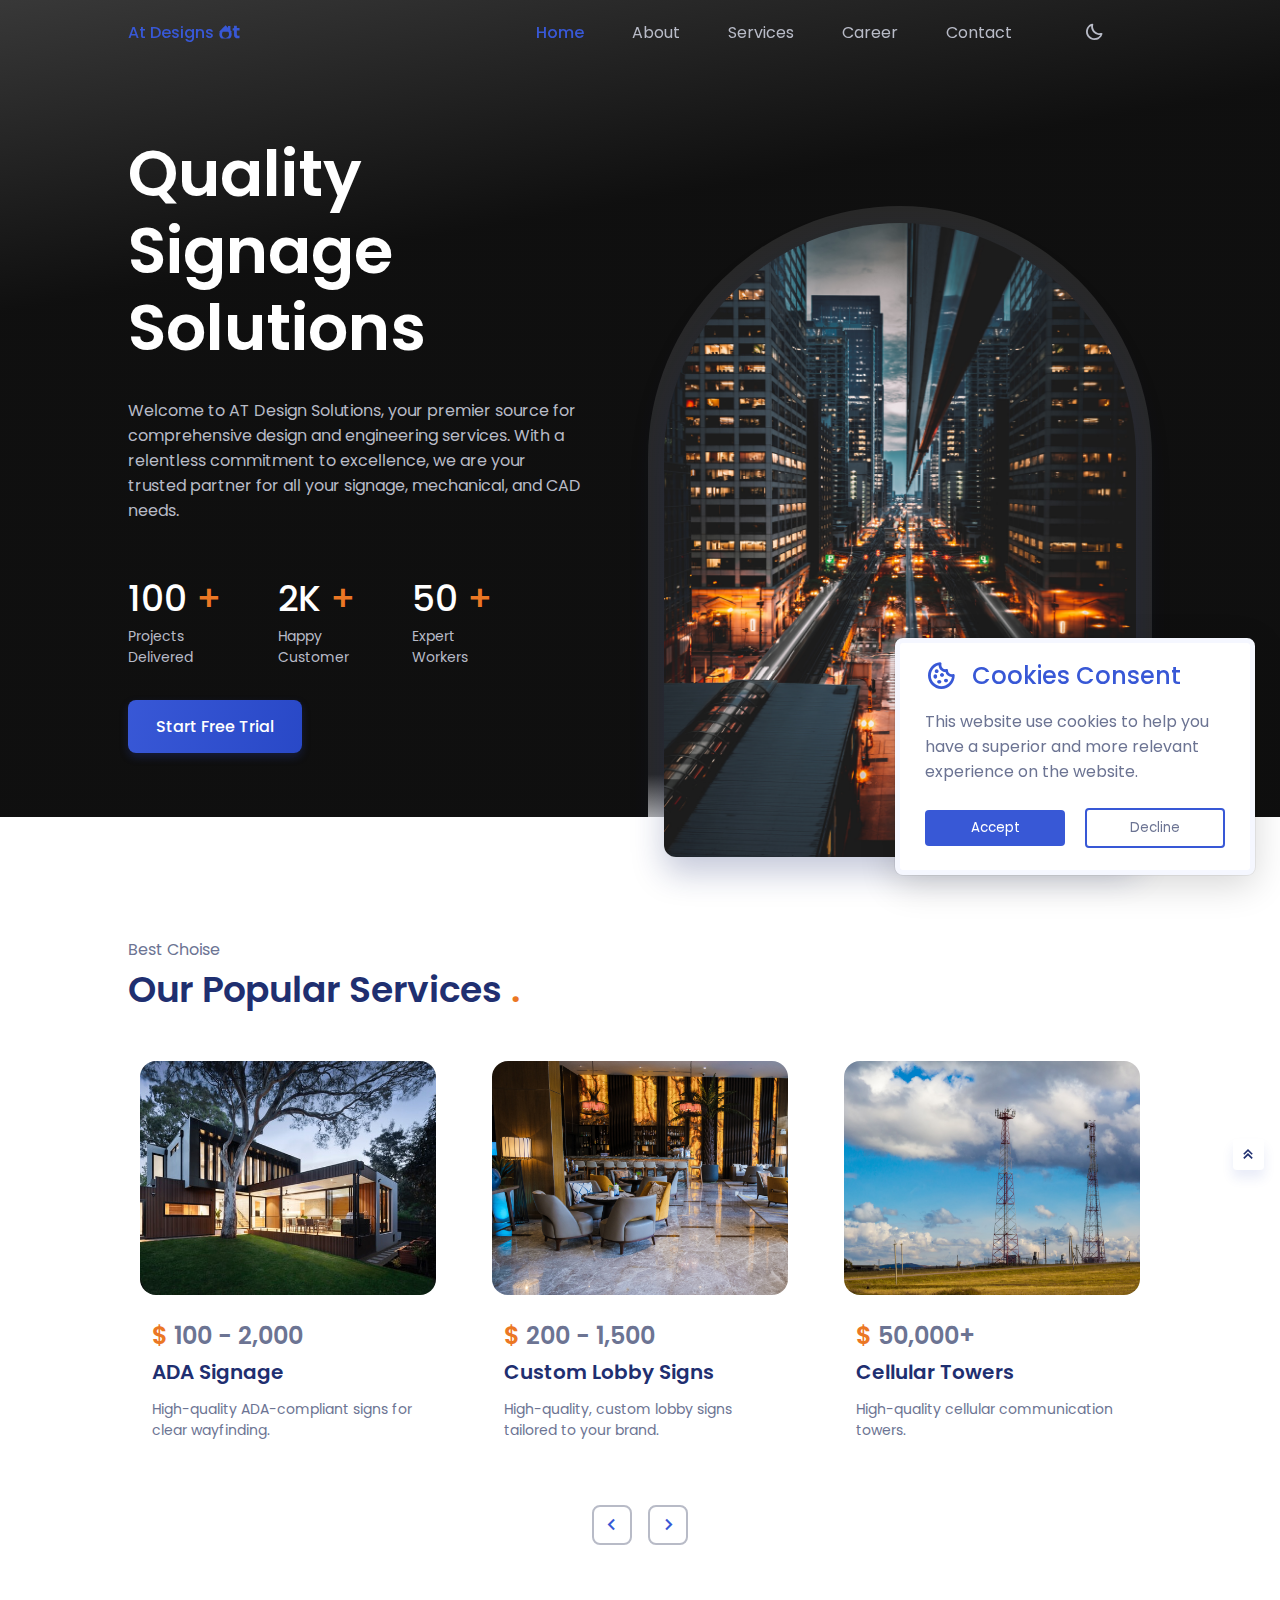
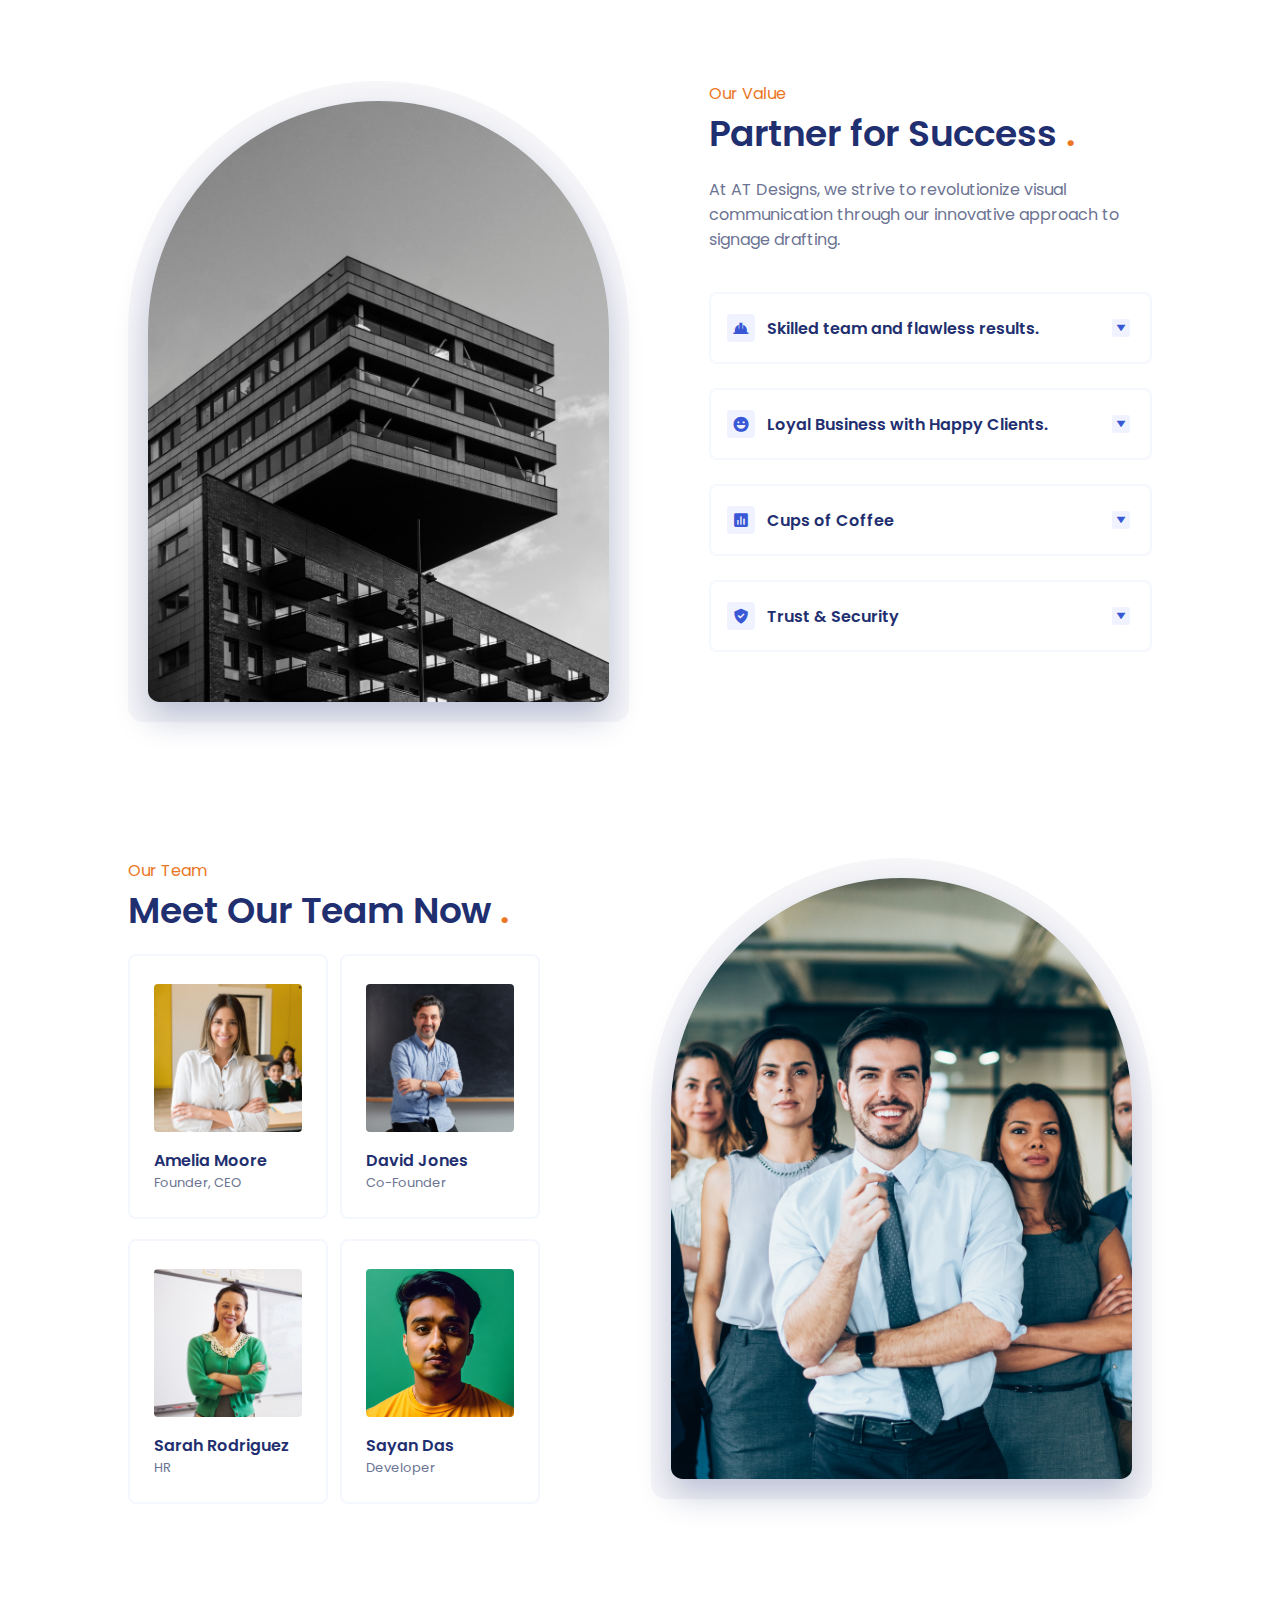
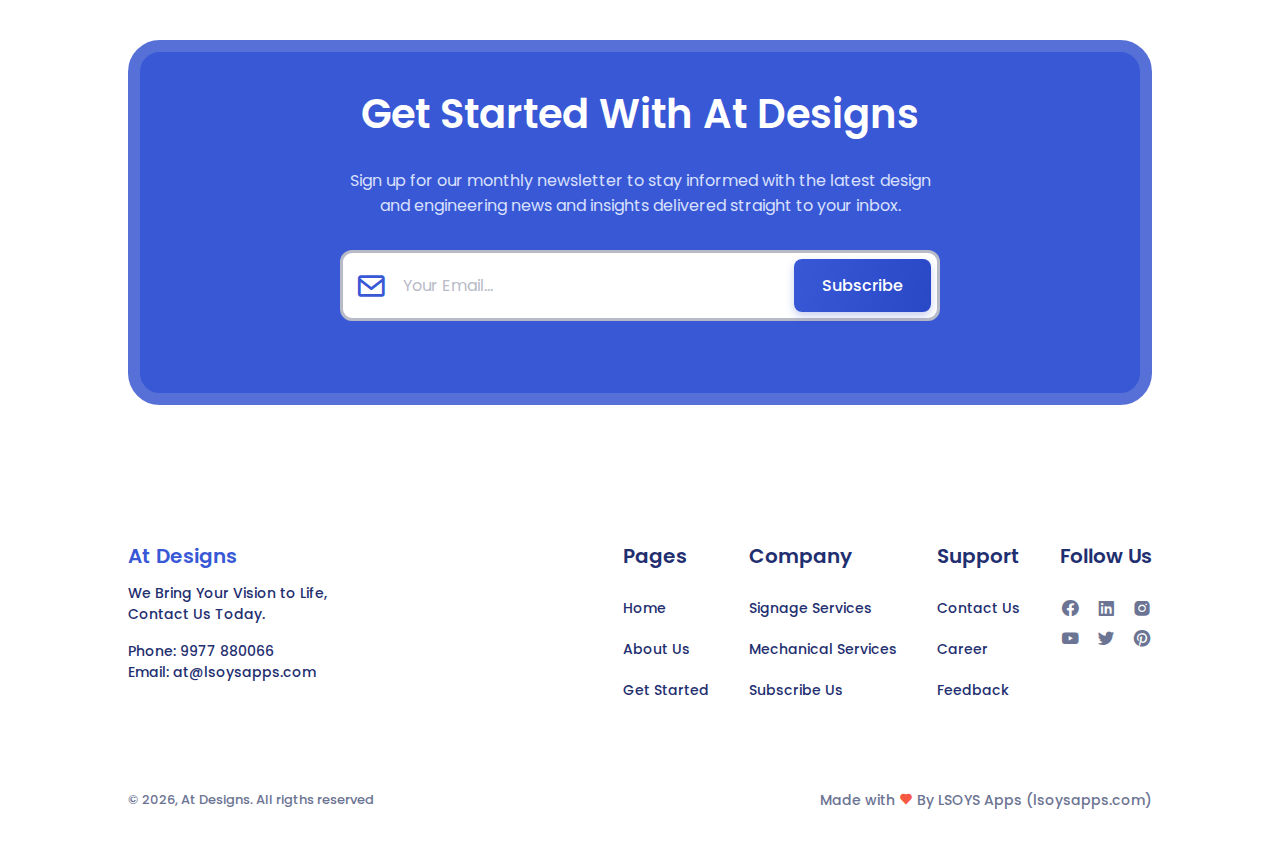
==== commit c58a61bb: "solving problems in the first draft, -add service page, -feedback form, -fill linkes" ====
--- a/index.html
+++ b/index.html
@@ -47,6 +47,13 @@
                         <a href="./pages/about.html" class="nav-link">
                             <i class='bx bx-building-house' ></i>
                             <span>About</span>
+                        </a>
+                    </li>
+
+                    <li class="nav-item">
+                        <a href="./pages/service.html" class="nav-link">
+                            <i class='bx bx-hard-hat'></i>
+                            <span>Services</span>
                         </a>
                     </li>
 
@@ -433,6 +440,13 @@
             </div>
         </section>
 
+        <!-- =============== SUBSCRIBE US FORM IN THE ORIGINAL FORM ================= -->
+        <!-- <form class="newsletter-form" action="newsletter.php" method="post">
+            <input type="email" class="form-control" name="email" id="email" aria-describedby="emailHelper"
+                placeholder="Enter Your Email" required>
+            <button class="btn btn-info" type="submit" name="submit">Submit</button>
+        </form> -->
+
     </main>
     <!-- ================ END OF MAIN SECTION ================= -->
 
@@ -440,12 +454,16 @@
     <!-- =============== FOOTER SECTION =================== -->
     <footer class="footer section">
         <div class="footer-container container grid">
-            <div>
+            <div class="footer-text-content">
                 <a href="#" class="footer-logo">
                     At Designs
                 </a>
                 <p class="footer-description">
-                    We Bring Your Vision to Life, <br>Contact Us Today. 
+                    We Bring Your Vision to Life, <br>Contact Us Today.
+                </p>
+                <p class="footer-description footer-description-contact">
+                    Phone: <a href="tel:9977880066">9977 880066</a><br>
+                    Email: <a href="mailto:at@lsoysapps.com">at@lsoysapps.com</a>
                 </p>
             </div>
 
@@ -477,11 +495,11 @@
 
                     <ul class="footer-links">
                         <li>
-                            <a href="./pages/about.html#signage" class="footer-link">Signage Services</a>
-                        </li>
-
-                        <li>
-                            <a href="./pages/about.html#mechanical" class="footer-link">Mechanical Services</a>
+                            <a href="./pages/service.html" class="footer-link">Signage Services</a>
+                        </li>
+
+                        <li>
+                            <a href="./pages/service.html#mechanical" class="footer-link">Mechanical Services</a>
                         </li>
 
                         <li>
@@ -505,7 +523,7 @@
                         </li>
 
                         <li>
-                            <a href="./pages/trial.html" class="footer-link">Book a Trial</a>
+                            <a href="./pages/feedback.html" class="footer-link">Feedback</a>
                         </li>
                     </ul>
                 </div>
@@ -517,17 +535,17 @@
 
                     <ul class="footer-social">
                         <li class="footer-social-link">
-                            <a href="#">
+                            <a href="https://www.facebook.com/" target="_blank">
                                 <i class='bx bxl-facebook-circle' ></i>
                             </a>
                         </li>
                         <li class="footer-social-link">
-                            <a href="#">
+                            <a href="https://www.linkedin.com/in/at-designs-solutions/" target="_blank">
                                 <i class='bx bxl-linkedin-square' ></i>
                             </a>
                         </li>
                         <li class="footer-social-link">
-                            <a href="#">
+                            <a href="https://www.instagram.com/atdesignsolutions/" target="_blank">
                                 <i class='bx bxl-instagram-alt' ></i></i>
                             </a>
                         </li>
@@ -535,17 +553,17 @@
 
                     <ul class="footer-social">
                         <li class="footer-social-link">
-                            <a href="#">
+                            <a href="https://www.youtube.com/@ATDesignsSolutions" target="_blank">
                                 <i class='bx bxl-youtube' ></i>
                             </a>
                         </li>
                         <li class="footer-social-link">
-                            <a href="#">
+                            <a href="https://twitter.com/ATDesignSoln" target="_blank">
                                 <i class='bx bxl-twitter'></i>
                             </a>
                         </li>
                         <li class="footer-social-link">
-                            <a href="#">
+                            <a href="https://in.pinterest.com/atdesignsolutions/" target="_blank">
                                 <i class='bx bxl-pinterest' ></i>
                             </a>
                         </li>
@@ -557,13 +575,17 @@
 
         <div class="footer-info container">
             <span class="footer-copy">
-                &#169; At Designs. All rigths reserved
+                &#169; <span id="current-year"></span>, At Designs. All rigths reserved
             </span>
 
-            <div class="footer-privacy">
+            <div class="footer-madeby love">
+                Made with <i class='bx bxs-heart' ></i> By LSOYS Apps (<a href="http://lsoysapps.com/" target=”_blank”>lsoysapps.com</a>)
+            </div>
+
+            <!-- <div class="footer-privacy">
                 <a href="#">Privacy Policy</a>
                 <a href="#">Terms & Conditions</a>
-            </div>
+            </div> -->
         </div>
     </footer>
     <!-- =============== END OF FOOTER SECTION =================== -->
--- a/stylesheets/style.css
+++ b/stylesheets/style.css
@@ -271,6 +271,10 @@
         font-size: 1.25rem;
     }
 
+    .nav-item:nth-child(3) .nav-link i{
+        font-size: 1.45rem;
+    }
+
     .nav-link span{
         display: none;
     }
@@ -398,6 +402,12 @@
 /*=============== POPULAR ===============*/
 .popular-container{
     padding: 0.5rem 0 4rem;
+}
+
+@media screen and (max-width:1024px) {
+    #signage{
+        margin-top: 1rem;
+    } 
 }
 
 .popular-card{
@@ -837,6 +847,28 @@
     font-weight: var(--font-medium);
 }
 
+.footer-description{
+    margin-bottom: 1rem;
+    color: var(--title-color);
+}
+
+.footer-description-contact a,
+.footer-description a{
+    color: var(--title-color);
+    text-decoration: none;
+    transition: var(--transition);
+}
+
+.footer-description-contact a:hover,
+.footer-description a:hover{
+    color: var(--title-color);
+    text-decoration: underline;
+}
+
+.footer-description.love i{
+    color: #f75842;
+}
+
 .footer-content,
 .footer-links{
     display: grid;
@@ -858,12 +890,12 @@
 }
 
 .footer-link{
-    color: var(--text-color);
+    color: var(--title-color);
     transition: var(--transition);
 }
 
 .footer-link:hover{
-    color: var(--title-color);
+    color: var(--first-color);
 }
 
 .footer-social{
@@ -881,7 +913,7 @@
 }
 
 .footer-social-link a i:hover{
-    color: var(--title-color);
+    color: var(--first-color);
 }
 
 .footer-info,
@@ -890,7 +922,7 @@
 }
 
 .footer-info{
-    padding-bottom: 6rem;
+    padding-bottom: 7rem;
     margin-top: 5.5rem;
     flex-direction: column;
     text-align: center;
@@ -902,6 +934,27 @@
     font-size: var(--smaller-font-size);
     font-weight: var(--font-medium);
     color: var(--text-color);
+}
+
+.footer-madeby{
+    color: var(--text-color);
+    font-size: var(--small-font-size);
+    font-weight: var(--font-medium);
+}
+
+.footer-madeby a{
+    color: var(--text-color);
+    text-decoration: none;
+    transition: var(--transition);
+}
+
+.footer-madeby a:hover{
+    color: var(--title-color);
+    text-decoration: underline;
+}
+
+.footer-madeby.love i{
+    color: #f75842;
 }
 
 .footer-privacy{
